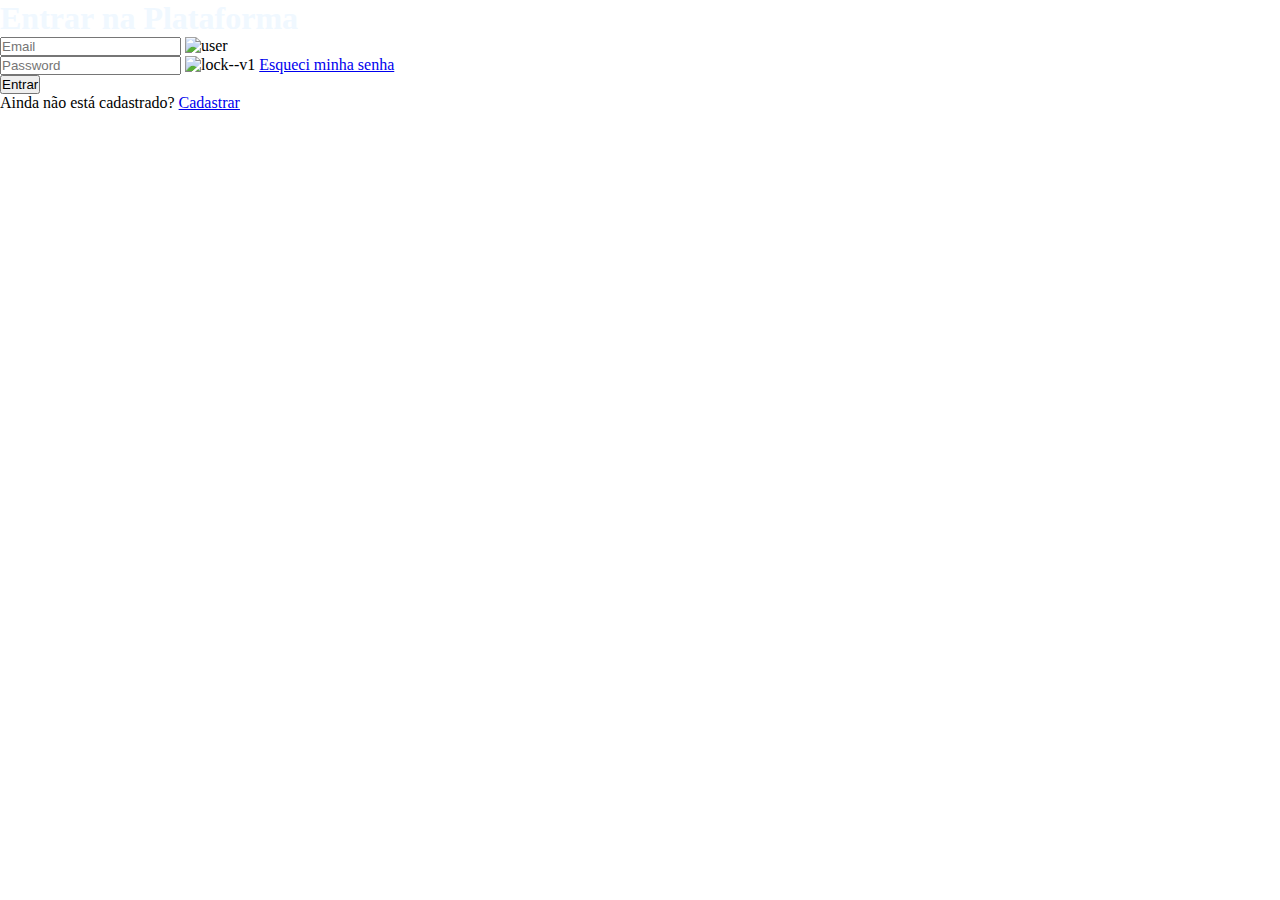
==== index.html @ 8925130d "Create index.html" ====
<!DOCTYPE html>
<html lang="pt-br">
<head>
    <meta charset="UTF-8">
    <meta name="viewport" content="width=device-width, initial-scale=1.0">
    <meta http-equiv="X-UA-Compatible" content="ie=edge">
    <title>Tela de login</title>
    <link rel="stylesheet" href="./styles/style.css">
</head>

<body>
    <div>
        <form action="#">
            <h1>Entrar na Plataforma</h1>
            <div>
                <input type="email" placeholder="Email" required>
                <img width="20" height="20" src="https://img.icons8.com/small/16/user.png" alt="user"/>
            </div>
            <div>
                <input type="password" placeholder="Password" required>
                <img width="20" height="20" src="https://img.icons8.com/ios/50/lock--v1.png" alt="lock--v1"/>
                <a href="#">Esqueci minha senha</a>
            </div>

            <button type="submit">Entrar</button>

            <div>
                <p>Ainda não está cadastrado? <a href="#">Cadastrar</a></p>
            </div>

        </form>
    </div>    
</body>
</html>
---- styles/style.css ----
*{
    margin: 0;
    padding: 0;
}

h1{
    color:aliceblue;
}
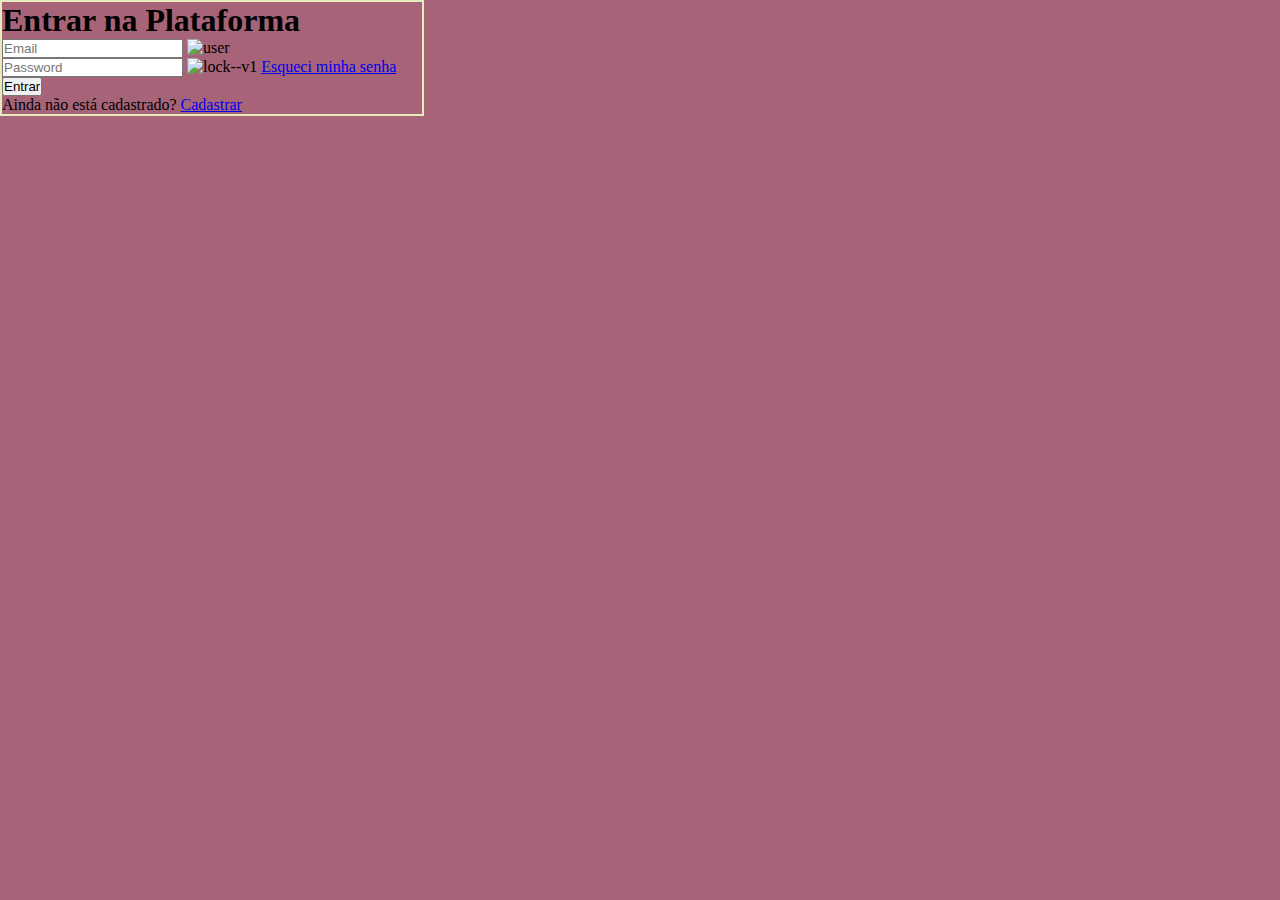
==== commit 2e251a7d: "Update index.html" ====
--- a/index.html
+++ b/index.html
@@ -9,15 +9,15 @@
 </head>
 
 <body>
-    <div>
+    <div class="container">
         <form action="#">
-            <h1>Entrar na Plataforma</h1>
-            <div>
-                <input type="email" placeholder="Email" required>
+            <h1 class="container__titulo">Entrar na Plataforma</h1>
+            <div class="container__input">
+                <input class ="container__input__in" type="email" placeholder="Email" required>
                 <img width="20" height="20" src="https://img.icons8.com/small/16/user.png" alt="user"/>
             </div>
             <div>
-                <input type="password" placeholder="Password" required>
+                <input class ="container__input__in" type="password" placeholder="Password" required>
                 <img width="20" height="20" src="https://img.icons8.com/ios/50/lock--v1.png" alt="lock--v1"/>
                 <a href="#">Esqueci minha senha</a>
             </div>
--- a/styles/style.css
+++ b/styles/style.css
@@ -3,6 +3,13 @@
     padding: 0;
 }
 
-h1{
-    color:aliceblue;
+body{
+    box-sizing: border-box;
+    background-color: #a76378;
 }
+
+.container{
+    width: 420px;
+    background: transparent;
+    border: 2px solid #e5ebbc;
+}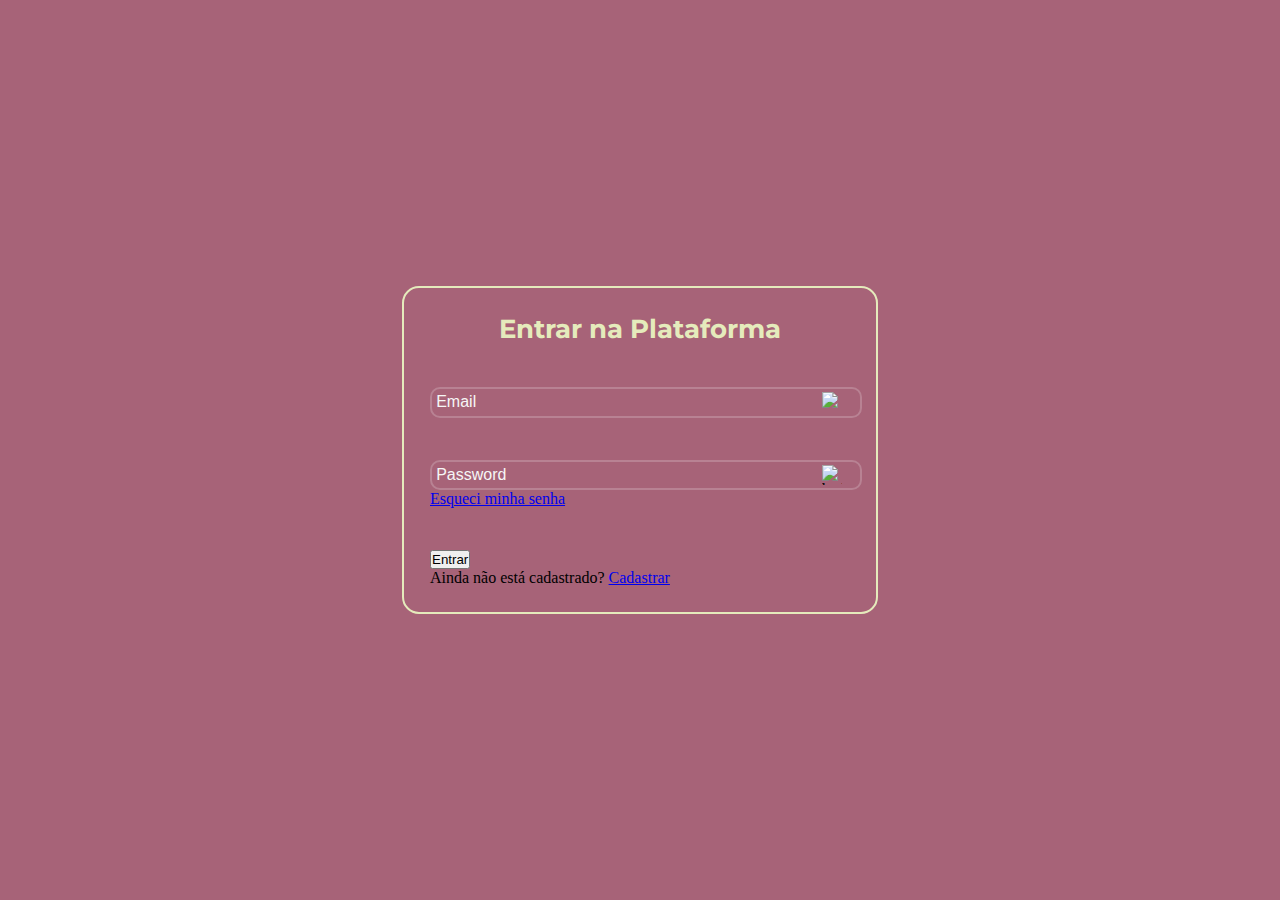
==== commit 4600317d: "Update index.html" ====
--- a/index.html
+++ b/index.html
@@ -16,7 +16,7 @@
                 <input class ="container__input__in" type="email" placeholder="Email" required>
                 <img width="20" height="20" src="https://img.icons8.com/small/16/user.png" alt="user"/>
             </div>
-            <div>
+            <div class="container__input">
                 <input class ="container__input__in" type="password" placeholder="Password" required>
                 <img width="20" height="20" src="https://img.icons8.com/ios/50/lock--v1.png" alt="lock--v1"/>
                 <a href="#">Esqueci minha senha</a>
--- a/styles/style.css
+++ b/styles/style.css
@@ -1,15 +1,60 @@
+@import url('https://fonts.googleapis.com/css2?family=Montserrat&display=swap');
+
 *{
     margin: 0;
     padding: 0;
 }
 
 body{
+    display: flex;
     box-sizing: border-box;
     background-color: #a76378;
+    min-height: 100vh;
+    align-items: center;
+    justify-content: center;
 }
 
 .container{
     width: 420px;
     background: transparent;
     border: 2px solid #e5ebbc;
+    border-radius: 17px;
+    padding: 2%;
+}
+
+.container__titulo{
+    font-size: 26px;
+    font-family: "Montserrat", sans-serif;
+    text-align: center;
+    color: #e5ebbc;
+}
+
+.container__input{
+    position: relative;
+    width: 100%;
+    margin: 10% 0;
+}
+
+.container__input__in{
+    width: 100%;
+    height: 100%;
+    background: transparent;
+    border: none;
+    outline: none;
+    border: 2px solid rgba(255, 255, 255, .2);
+    border-radius: 10px;
+    font-size: 16px;
+    color: #e5ebbc;
+    padding: 1% 1% 1% 1%;
+}
+
+.container__input__in::placeholder{
+    color: #F6F6F6;
+}
+
+.container__input img{
+    position: absolute;
+    right: 2%;
+    top: 5%;
+    margin-top: 0.75%;
 }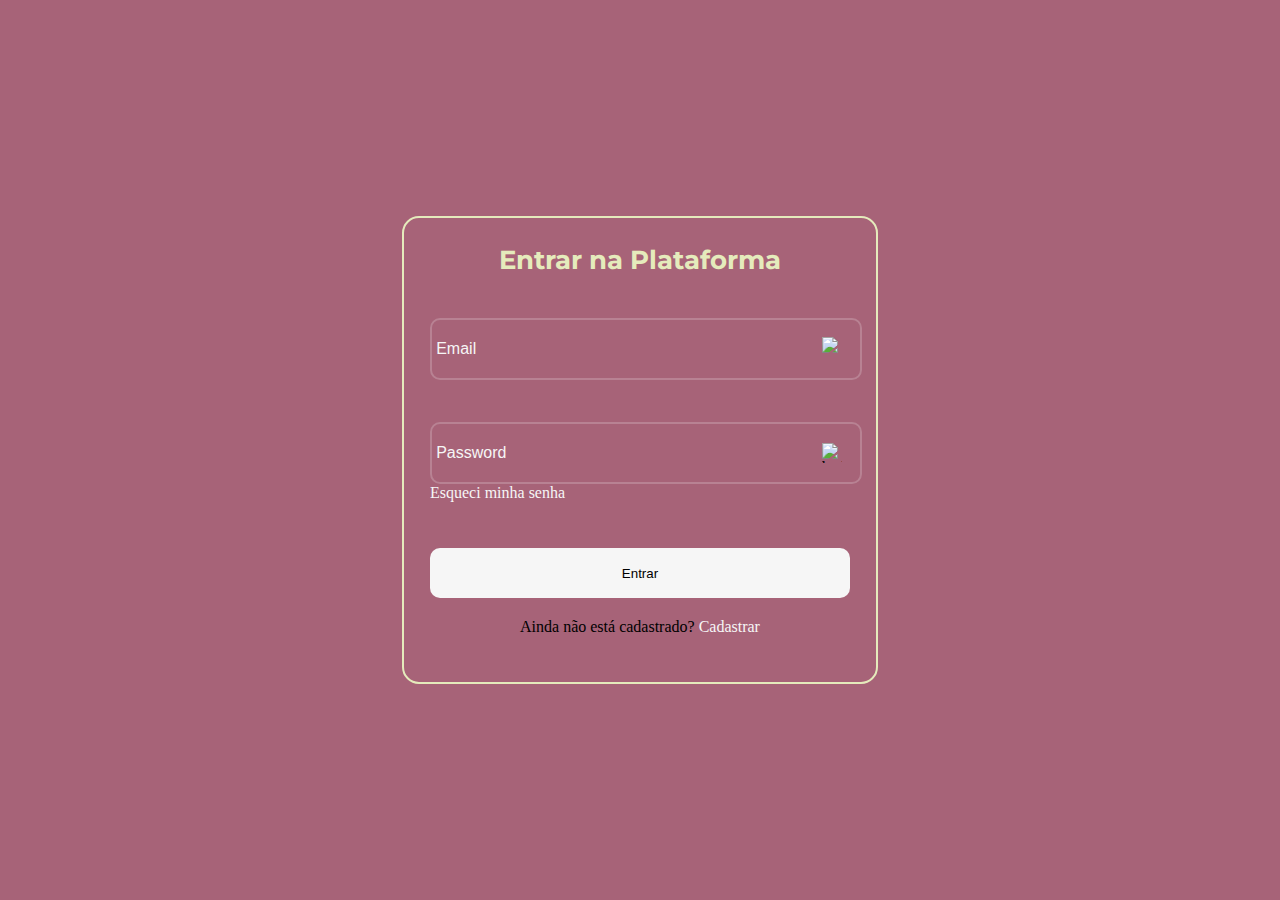
==== commit 61aa612b: "Update index.html" ====
--- a/index.html
+++ b/index.html
@@ -19,13 +19,13 @@
             <div class="container__input">
                 <input class ="container__input__in" type="password" placeholder="Password" required>
                 <img width="20" height="20" src="https://img.icons8.com/ios/50/lock--v1.png" alt="lock--v1"/>
-                <a href="#">Esqueci minha senha</a>
+                <a class="container__ancora" href="#">Esqueci minha senha</a>
             </div>
 
-            <button type="submit">Entrar</button>
+            <button class="container__button" type="submit">Entrar</button>
 
-            <div>
-                <p>Ainda não está cadastrado? <a href="#">Cadastrar</a></p>
+            <div class="container__register">
+                <p> Ainda não está cadastrado? <a href="#">Cadastrar</a></p>
             </div>
 
         </form>
--- a/styles/style.css
+++ b/styles/style.css
@@ -37,7 +37,7 @@
 
 .container__input__in{
     width: 100%;
-    height: 100%;
+    height: 50px;
     background: transparent;
     border: none;
     outline: none;
@@ -56,5 +56,47 @@
     position: absolute;
     right: 2%;
     top: 5%;
-    margin-top: 0.75%;
+    margin-top: 4%;
+}
+
+.container__ancora{
+    font-size: 16px;
+    margin-top: 5px;
+    text-decoration: none;
+    color: #F6F6F6;
+
+}
+
+.container__ancora:hover{
+    color: #e5ebbc;
+}
+
+.container__button{
+    width: 100%;
+    height: 50px;
+    background-color: #f6f6f6;
+    border-radius: 10px;
+    border: none;
+    outline: none;
+    margin-top:1%;
+    cursor: pointer;
+}
+
+.container__button:hover{
+    background-color: #e5ebbc;
+}
+
+.container__register p a{
+    font-size: 16px;
+    color: #F6F6F6;
+    text-decoration: none;
+}
+
+.container__register{
+    text-align: center;
+    margin: 20px 0;
+}
+
+.container__register p a:hover{
+    color: #e5ebbc;
 }